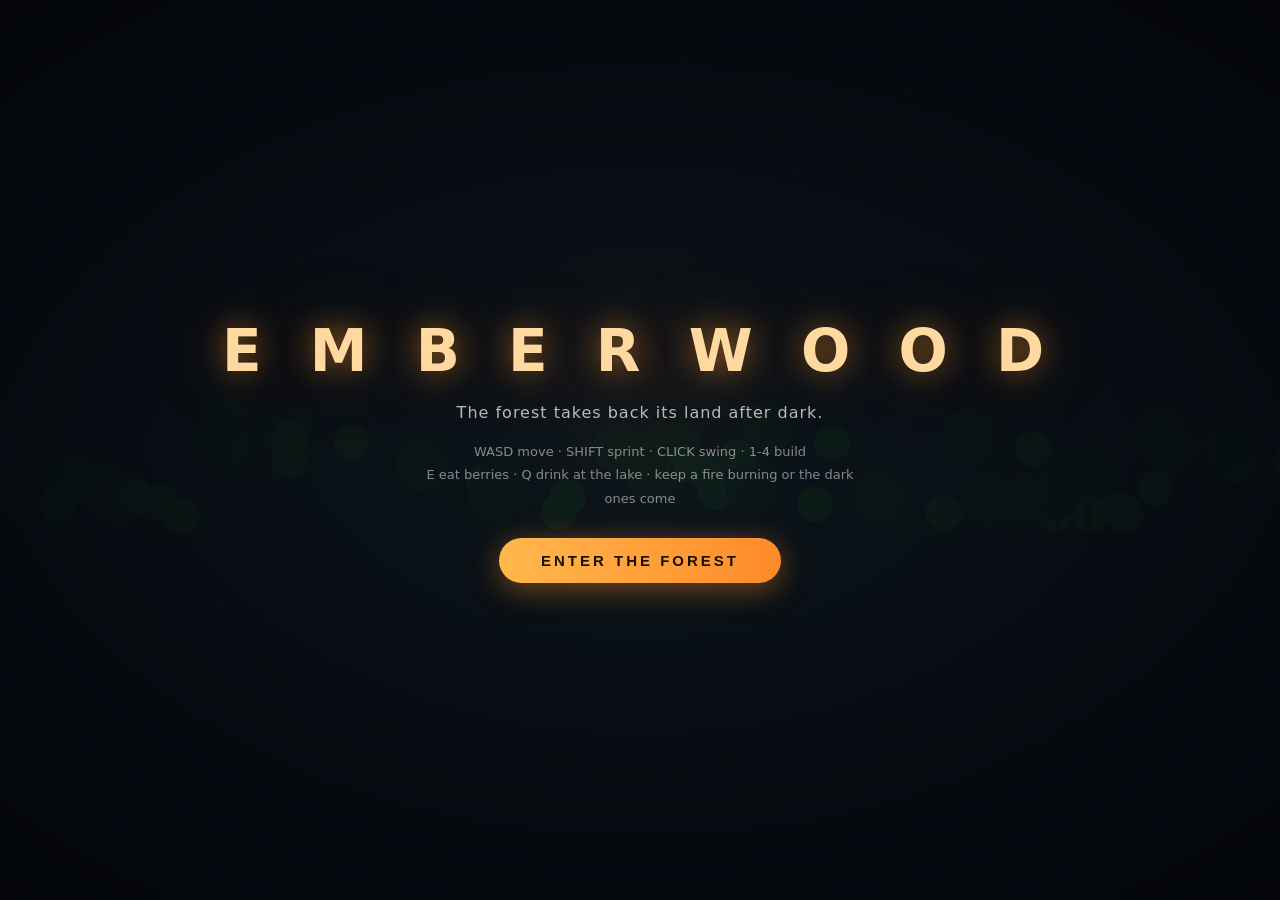
==== index.html @ fa394c6c "Add files via upload" ====
<!DOCTYPE html>
<html lang="en">
<head>
<meta charset="UTF-8">
<meta name="viewport" content="width=device-width, initial-scale=1.0">
<title>Emberwood</title>
<link rel="stylesheet" href="style.css">
</head>
<body>
<canvas id="game"></canvas>

<div id="hud" class="hidden">
  <div id="vitals">
    <div class="vit"><span class="vlabel">HEALTH</span><div class="vbar"><div id="bHealth" class="vfill ok"></div></div></div>
    <div class="vit"><span class="vlabel">HUNGER</span><div class="vbar"><div id="bHunger" class="vfill"></div></div></div>
    <div class="vit"><span class="vlabel">THIRST</span><div class="vbar"><div id="bThirst" class="vfill"></div></div></div>
    <div class="vit"><span class="vlabel">STAMINA</span><div class="vbar"><div id="bStamina" class="vfill"></div></div></div>
  </div>

  <div id="inventory">
    <div class="res"><span class="swatch wood"></span><span id="iWood"></span></div>
    <div class="res"><span class="swatch stone"></span><span id="iStone"></span></div>
    <div class="res"><span class="swatch berry"></span><span id="iBerry"></span></div>
  </div>

  <div id="clockWrap">
    <div id="clock"></div>
    <div id="dayLabel"></div>
  </div>
</div>

<div id="toolbar" class="hidden">
  <button class="slot" data-k="1" data-build="campfire"><span class="k">1</span><span class="name">CAMPFIRE</span><span class="cost">8 WOOD</span></button>
  <button class="slot" data-k="2" data-build="wall"><span class="k">2</span><span class="name">WALL</span><span class="cost">4 WOOD</span></button>
  <button class="slot" data-k="3" data-build="torch"><span class="k">3</span><span class="name">TORCH</span><span class="cost">2 WOOD</span></button>
  <button class="slot" data-k="4" data-build="axe"><span class="k">4</span><span class="name">SHARPEN AXE</span><span class="cost">10 WOOD + 5 STONE</span></button>
  <div id="hint">CLICK to swing &middot; E eat berries &middot; Q drink at water &middot; RIGHT-CLICK demolish</div>
</div>

<div id="title">
  <h1>E M B E R W O O D</h1>
  <p class="sub">The forest takes back its land after dark.</p>
  <p class="controls">WASD move &middot; SHIFT sprint &middot; CLICK swing &middot; 1-4 build<br>E eat berries &middot; Q drink at the lake &middot; keep a fire burning or the dark ones come</p>
  <button id="startBtn">ENTER THE FOREST</button>
</div>

<div id="death" class="hidden">
  <h2>THE FOREST WINS</h2>
  <p id="deathInfo"></p>
  <button id="restartBtn">WAKE AGAIN</button>
</div>

<script src="game.js"></script>
</body>
</html>
---- style.css ----
* { margin: 0; padding: 0; box-sizing: border-box; }

html, body {
  width: 100%;
  height: 100%;
  overflow: hidden;
  background: #05070d;
  font-family: "Segoe UI", system-ui, sans-serif;
  user-select: none;
  -webkit-user-select: none;
}

canvas#game {
  position: fixed;
  inset: 0;
  display: block;
  cursor: crosshair;
}

.hidden { display: none !important; }

#hud {
  position: fixed;
  pointer-events: none;
  z-index: 10;
}

#vitals {
  position: fixed;
  top: 16px;
  left: 16px;
  display: flex;
  flex-direction: column;
  gap: 6px;
  background: rgba(6, 12, 18, 0.55);
  padding: 10px 12px;
  border-radius: 10px;
  border: 1px solid rgba(255, 255, 255, 0.08);
  backdrop-filter: blur(4px);
  box-shadow: 0 4px 20px rgba(0, 0, 0, 0.4);
  min-width: 170px;
}

.vit { display: flex; align-items: center; gap: 8px; }

.vlabel {
  font-size: 9px;
  letter-spacing: 1.5px;
  color: rgba(255, 255, 255, 0.55);
  width: 52px;
  text-align: right;
}

.vbar {
  flex: 1;
  height: 8px;
  background: rgba(255, 255, 255, 0.09);
  border-radius: 4px;
  overflow: hidden;
}

.vfill {
  height: 100%;
  width: 100%;
  border-radius: 4px;
  transition: width 0.15s linear;
}

#bHealth  { background: linear-gradient(90deg, #7a1f1f, #e24b4b); }
#bHunger  { background: linear-gradient(90deg, #4a6b12, #a4d431); }
#bThirst  { background: linear-gradient(90deg, #1b4a78, #46b8ff); }
#bStamina { background: linear-gradient(90deg, #6b5a12, #ffd23b); }

#bHealth.low { animation: pulse 0.8s infinite; }

@keyframes pulse {
  0%, 100% { filter: brightness(1); }
  50% { filter: brightness(1.6); }
}

#inventory {
  position: fixed;
  top: 16px;
  right: 16px;
  display: flex;
  flex-direction: column;
  gap: 5px;
  background: rgba(6, 12, 18, 0.55);
  padding: 10px 14px;
  border-radius: 10px;
  border: 1px solid rgba(255, 255, 255, 0.08);
  backdrop-filter: blur(4px);
  min-width: 110px;
}

.res {
  display: flex;
  align-items: center;
  gap: 8px;
  color: #e8e8e8;
  font-size: 13px;
  font-variant-numeric: tabular-nums;
}

.swatch {
  width: 10px;
  height: 10px;
  border-radius: 3px;
  display: inline-block;
}

.swatch.wood  { background: #8a5a2b; }
.swatch.stone { background: #9aa3ad; }
.swatch.berry { background: #c8324a; }

#clockWrap {
  position: fixed;
  top: 16px;
  left: 50%;
  transform: translateX(-50%);
  text-align: center;
  background: rgba(6, 12, 18, 0.55);
  padding: 6px 18px;
  border-radius: 10px;
  border: 1px solid rgba(255, 255, 255, 0.08);
  backdrop-filter: blur(4px);
}

#clock {
  color: #fff;
  font-size: 16px;
  font-weight: 600;
  letter-spacing: 1px;
  font-variant-numeric: tabular-nums;
}

#dayLabel {
  color: rgba(255, 255, 255, 0.55);
  font-size: 11px;
  letter-spacing: 2px;
}

#toolbar {
  position: fixed;
  bottom: 16px;
  left: 50%;
  transform: translateX(-50%);
  display: flex;
  gap: 10px;
  align-items: center;
  z-index: 10;
  flex-wrap: wrap;
  justify-content: center;
}

.slot {
  position: relative;
  display: flex;
  flex-direction: column;
  align-items: center;
  gap: 3px;
  width: 92px;
  padding: 10px 6px 8px;
  background: rgba(8, 16, 24, 0.7);
  border: 1px solid rgba(255, 255, 255, 0.12);
  border-radius: 12px;
  color: #e8e8e8;
  cursor: pointer;
  transition: transform 0.08s, border-color 0.08s, box-shadow 0.08s;
  backdrop-filter: blur(4px);
}

.slot:hover { border-color: rgba(255, 255, 255, 0.35); transform: translateY(-2px); }

.slot.selected {
  border-color: #ffb84d;
  box-shadow: 0 0 18px rgba(255, 170, 60, 0.5);
}

.slot.disabled { opacity: 0.45; cursor: default; }

.k {
  position: absolute;
  top: 4px;
  left: 8px;
  font-size: 10px;
  color: rgba(255, 255, 255, 0.6);
  background: rgba(255, 255, 255, 0.08);
  padding: 1px 5px;
  border-radius: 5px;
}

.name { font-size: 11px; font-weight: 600; letter-spacing: 1px; }

.cost { font-size: 9px; color: rgba(255, 255, 255, 0.5); }

#hint {
  font-size: 11px;
  color: rgba(255, 255, 255, 0.45);
  max-width: 300px;
  line-height: 1.5;
  background: rgba(6, 12, 18, 0.4);
  padding: 8px 12px;
  border-radius: 8px;
  border: 1px solid rgba(255, 255, 255, 0.06);
}

#title, #death {
  position: fixed;
  inset: 0;
  z-index: 20;
  display: flex;
  flex-direction: column;
  align-items: center;
  justify-content: center;
  gap: 18px;
  background: radial-gradient(ellipse at center, rgba(10, 18, 24, 0.82), rgba(3, 5, 10, 0.96));
  color: #eee;
  text-align: center;
}

#title h1 {
  font-size: 58px;
  letter-spacing: 14px;
  font-weight: 800;
  text-shadow: 0 0 30px rgba(255, 150, 40, 0.55), 0 0 80px rgba(255, 100, 20, 0.3);
  color: #ffd9a0;
}

#death h2 {
  font-size: 42px;
  letter-spacing: 8px;
  color: #ff6b5e;
  text-shadow: 0 0 30px rgba(255, 50, 30, 0.5);
}

.sub { color: rgba(255, 255, 255, 0.7); font-size: 16px; letter-spacing: 1px; }

.controls {
  color: rgba(255, 255, 255, 0.5);
  font-size: 13px;
  line-height: 1.8;
  max-width: 460px;
}

#title button, #death button {
  margin-top: 10px;
  padding: 14px 42px;
  font-size: 15px;
  letter-spacing: 3px;
  font-weight: 700;
  color: #1a0e00;
  background: linear-gradient(90deg, #ffb84d, #ff8a2a);
  border: none;
  border-radius: 40px;
  cursor: pointer;
  box-shadow: 0 6px 30px rgba(255, 140, 40, 0.45);
  transition: transform 0.1s, box-shadow 0.1s;
}

#title button:hover, #death button:hover {
  transform: translateY(-2px) scale(1.03);
  box-shadow: 0 10px 40px rgba(255, 140, 40, 0.65);
}

#deathInfo { color: rgba(255, 255, 255, 0.7); font-size: 15px; }
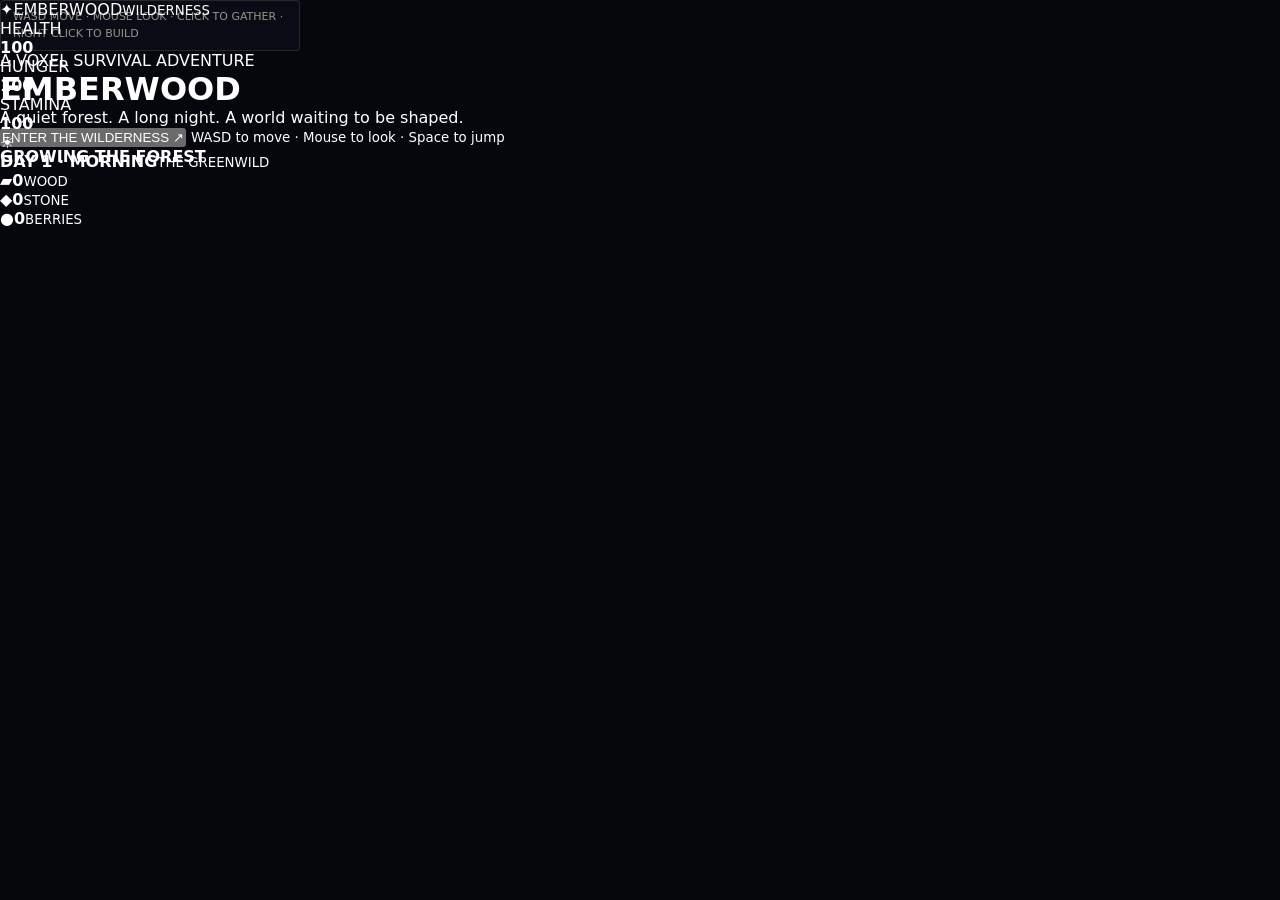
==== commit 21cd3ba4: "Replace 2D Emberwood with voxel 3D foundation (index.html)" ====
--- a/index.html
+++ b/index.html
@@ -1,55 +1,52 @@
 <!DOCTYPE html>
 <html lang="en">
 <head>
-<meta charset="UTF-8">
-<meta name="viewport" content="width=device-width, initial-scale=1.0">
-<title>Emberwood</title>
-<link rel="stylesheet" href="style.css">
+  <meta charset="UTF-8">
+  <meta name="viewport" content="width=device-width, initial-scale=1.0">
+  <meta name="theme-color" content="#101b17">
+  <title>Emberwood</title>
+  <link rel="stylesheet" href="style.css">
 </head>
 <body>
-<canvas id="game"></canvas>
+  <div id="game-root">
+    <canvas id="game"></canvas>
+    <div id="crosshair" aria-hidden="true"><i></i><b></b></div>
 
-<div id="hud" class="hidden">
-  <div id="vitals">
-    <div class="vit"><span class="vlabel">HEALTH</span><div class="vbar"><div id="bHealth" class="vfill ok"></div></div></div>
-    <div class="vit"><span class="vlabel">HUNGER</span><div class="vbar"><div id="bHunger" class="vfill"></div></div></div>
-    <div class="vit"><span class="vlabel">THIRST</span><div class="vbar"><div id="bThirst" class="vfill"></div></div></div>
-    <div class="vit"><span class="vlabel">STAMINA</span><div class="vbar"><div id="bStamina" class="vfill"></div></div></div>
+    <header id="hud">
+      <section class="status-panel">
+        <div class="brand"><span class="brand-mark">✦</span><span>EMBERWOOD</span><small>WILDERNESS</small></div>
+        <div class="stat"><span>HEALTH</span><div class="bar"><i id="healthFill"></i></div><b id="healthValue">100</b></div>
+        <div class="stat"><span>HUNGER</span><div class="bar hunger"><i id="hungerFill"></i></div><b id="hungerValue">100</b></div>
+        <div class="stat"><span>STAMINA</span><div class="bar stamina"><i id="staminaFill"></i></div><b id="staminaValue">100</b></div>
+      </section>
+      <section class="world-panel"><span id="timeIcon">☀</span><div><b id="timeLabel">DAY 1 · MORNING</b><small id="positionLabel">THE GREENWILD</small></div></section>
+      <section class="resource-panel"><div><span class="resource-icon wood">▰</span><b id="woodCount">0</b><small>WOOD</small></div><div><span class="resource-icon stone">◆</span><b id="stoneCount">0</b><small>STONE</small></div><div><span class="resource-icon berry">●</span><b id="berryCount">0</b><small>BERRIES</small></div></section>
+    </header>
+
+    <div id="hint">WASD MOVE <span>·</span> MOUSE LOOK <span>·</span> CLICK TO GATHER <span>·</span> RIGHT CLICK TO BUILD</div>
+    <div id="hotbar" class="hidden">
+      <button class="slot selected" data-slot="0"><kbd>1</kbd><span class="slot-icon">▰</span><b>WOOD</b><small id="slotWood">0</small></button>
+      <button class="slot" data-slot="1"><kbd>2</kbd><span class="slot-icon">◆</span><b>STONE</b><small id="slotStone">0</small></button>
+      <button class="slot" data-slot="2"><kbd>3</kbd><span class="slot-icon">✚</span><b>CAMPFIRE</b><small>8 WOOD</small></button>
+      <button class="slot" data-slot="3"><kbd>4</kbd><span class="slot-icon">▤</span><b>WALL</b><small>4 WOOD</small></button>
+    </div>
+    <div id="toast"></div>
+
+    <div id="start-screen" class="screen">
+      <div class="title-card">
+        <div class="eyebrow"><span></span> A VOXEL SURVIVAL ADVENTURE <span></span></div>
+        <h1>EMBER<span>WOOD</span></h1>
+        <p>A quiet forest. A long night. A world waiting to be shaped.</p>
+        <button id="playButton">ENTER THE WILDERNESS <span>↗</span></button>
+        <small>WASD to move · Mouse to look · Space to jump</small>
+      </div>
+    </div>
+
+    <div id="pause-screen" class="screen hidden">
+      <div class="title-card compact"><div class="eyebrow">TAKE A BREATH</div><h2>PAUSED</h2><p>Your wilderness is waiting.</p><button id="resumeButton">RETURN TO GAME</button></div>
+    </div>
+    <div id="loading" class="loading"><span class="loader"></span><b>GROWING THE FOREST</b></div>
   </div>
-
-  <div id="inventory">
-    <div class="res"><span class="swatch wood"></span><span id="iWood"></span></div>
-    <div class="res"><span class="swatch stone"></span><span id="iStone"></span></div>
-    <div class="res"><span class="swatch berry"></span><span id="iBerry"></span></div>
-  </div>
-
-  <div id="clockWrap">
-    <div id="clock"></div>
-    <div id="dayLabel"></div>
-  </div>
-</div>
-
-<div id="toolbar" class="hidden">
-  <button class="slot" data-k="1" data-build="campfire"><span class="k">1</span><span class="name">CAMPFIRE</span><span class="cost">8 WOOD</span></button>
-  <button class="slot" data-k="2" data-build="wall"><span class="k">2</span><span class="name">WALL</span><span class="cost">4 WOOD</span></button>
-  <button class="slot" data-k="3" data-build="torch"><span class="k">3</span><span class="name">TORCH</span><span class="cost">2 WOOD</span></button>
-  <button class="slot" data-k="4" data-build="axe"><span class="k">4</span><span class="name">SHARPEN AXE</span><span class="cost">10 WOOD + 5 STONE</span></button>
-  <div id="hint">CLICK to swing &middot; E eat berries &middot; Q drink at water &middot; RIGHT-CLICK demolish</div>
-</div>
-
-<div id="title">
-  <h1>E M B E R W O O D</h1>
-  <p class="sub">The forest takes back its land after dark.</p>
-  <p class="controls">WASD move &middot; SHIFT sprint &middot; CLICK swing &middot; 1-4 build<br>E eat berries &middot; Q drink at the lake &middot; keep a fire burning or the dark ones come</p>
-  <button id="startBtn">ENTER THE FOREST</button>
-</div>
-
-<div id="death" class="hidden">
-  <h2>THE FOREST WINS</h2>
-  <p id="deathInfo"></p>
-  <button id="restartBtn">WAKE AGAIN</button>
-</div>
-
-<script src="game.js"></script>
+  <script type="module" src="game.js"></script>
 </body>
 </html>
--- a/style.css
+++ b/style.css
@@ -263,4 +263,78 @@
   box-shadow: 0 10px 40px rgba(255, 140, 40, 0.65);
 }
 
-#deathInfo { color: rgba(255, 255, 255, 0.7); font-size: 15px; }+#deathInfo { color: rgba(255, 255, 255, 0.7); font-size: 15px; }
+
+/* Emberwood visual refresh: compact, warm, field-worn interface */
+:root {
+  color-scheme: dark;
+  --wood-panel: rgba(13, 17, 30, 0.78);
+  --wood-border: rgba(193, 165, 126, 0.24);
+  --ember-gold: #f2b76d;
+}
+
+#vitals, #inventory, #clockWrap {
+  background: linear-gradient(145deg, rgba(24, 25, 43, 0.88), var(--wood-panel));
+  border: 1px solid var(--wood-border);
+  border-radius: 5px;
+  box-shadow: 0 5px 22px rgba(3, 5, 13, 0.42), inset 0 1px rgba(255,255,255,0.045);
+  backdrop-filter: blur(7px);
+}
+
+#vitals { min-width: 184px; padding: 11px 13px; gap: 7px; }
+.vlabel { color: rgba(224, 213, 197, 0.65); letter-spacing: 1.25px; }
+.vbar { height: 7px; border-radius: 1px; background: rgba(3, 7, 13, 0.72); }
+.vfill { border-radius: 1px; }
+#inventory { min-width: 118px; padding: 10px 13px; }
+.res { color: #e9dfd1; font-size: 12px; }
+.swatch { border-radius: 1px; box-shadow: 0 0 0 1px rgba(0,0,0,0.35); }
+#clockWrap { padding: 7px 18px; }
+#clock { color: #f5d5a6; font-size: 14px; letter-spacing: 1.3px; }
+#dayLabel { color: rgba(221, 199, 171, 0.62); font-size: 10px; }
+
+.slot {
+  background: linear-gradient(145deg, rgba(28, 29, 43, 0.92), rgba(9, 14, 23, 0.9));
+  border: 1px solid rgba(196, 169, 132, 0.24);
+  border-radius: 5px;
+  box-shadow: 0 4px 14px rgba(0,0,0,0.28), inset 0 1px rgba(255,255,255,0.04);
+  backdrop-filter: blur(7px);
+}
+.slot:hover { border-color: rgba(242, 183, 109, 0.62); }
+.slot.selected {
+  border-color: var(--ember-gold);
+  box-shadow: 0 0 16px rgba(232, 143, 65, 0.32), inset 0 0 0 1px rgba(242,183,109,0.16);
+}
+.k { border-radius: 2px; color: #e5c69f; }
+#hint {
+  background: rgba(12, 15, 25, 0.72);
+  border: 1px solid rgba(193, 165, 126, 0.18);
+  border-radius: 4px;
+  color: rgba(228, 216, 197, 0.66);
+}
+#title, #death {
+  background: radial-gradient(ellipse at 50% 44%, rgba(37, 35, 54, 0.76), rgba(7, 9, 19, 0.97));
+}
+#title h1 {
+  color: #f2c58d;
+  text-shadow: 3px 3px 0 #382a30, 0 0 35px rgba(240, 139, 65, 0.38);
+}
+#title button, #death button {
+  border-radius: 4px;
+  color: #24170f;
+  background: linear-gradient(180deg, #f4c17d, #d98b4e);
+  box-shadow: 0 4px 0 #75452f, 0 8px 24px rgba(190, 102, 48, 0.25);
+}
+#title button:hover, #death button:hover {
+  box-shadow: 0 5px 0 #75452f, 0 10px 28px rgba(190, 102, 48, 0.38);
+}
+@media (max-width: 650px) {
+  #vitals { top: 10px; left: 10px; min-width: 150px; padding: 8px; }
+  #inventory { top: 10px; right: 10px; min-width: 92px; padding: 8px; }
+  #clockWrap { top: 94px; }
+  #toolbar { bottom: 9px; gap: 5px; width: calc(100% - 12px); }
+  .slot { width: 72px; padding: 8px 4px 6px; }
+  .name { font-size: 9px; }
+  .cost { font-size: 8px; }
+  #hint { display: none; }
+  #title h1 { font-size: 34px; letter-spacing: 7px; }
+}
